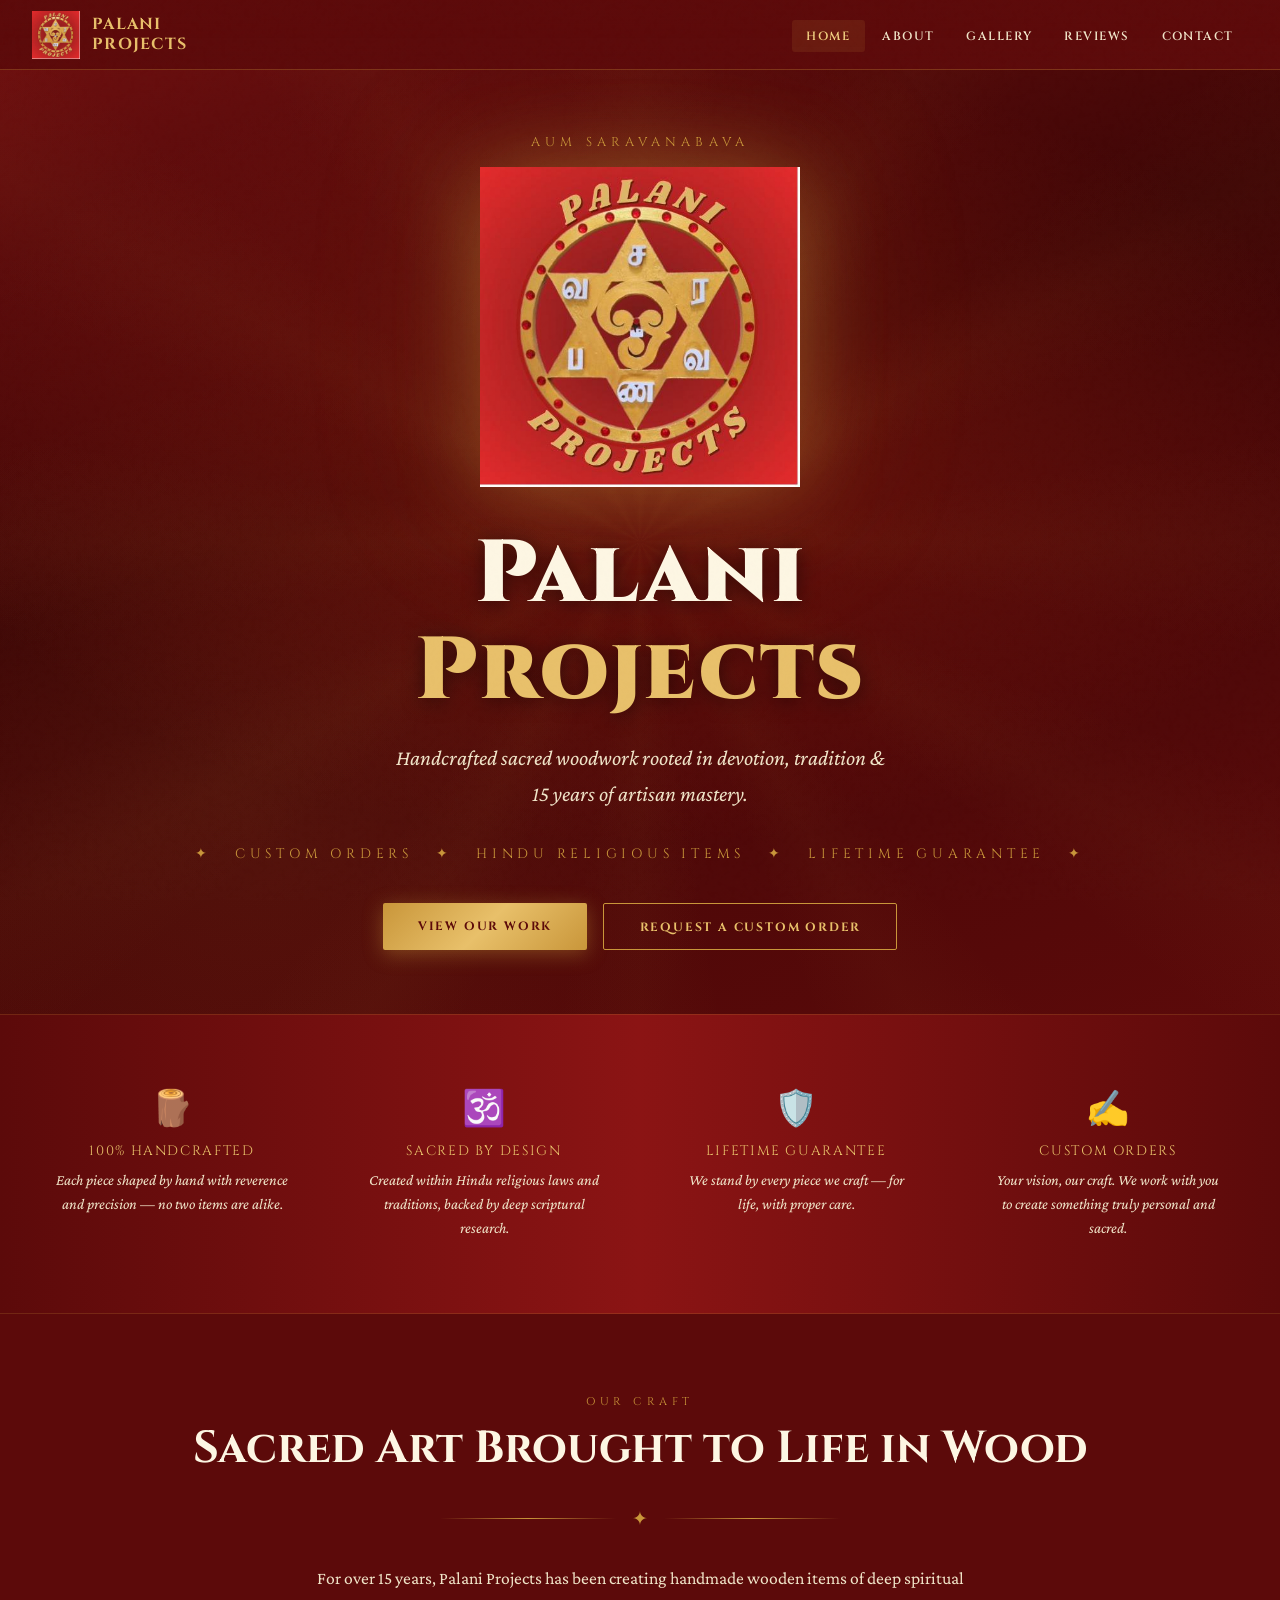
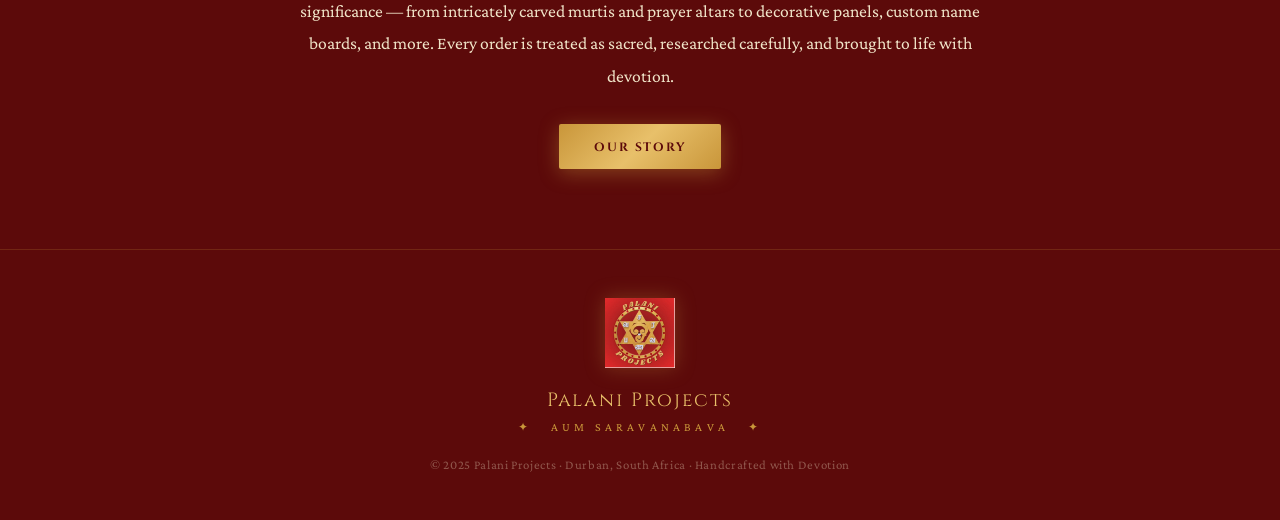
==== index.html @ d9e88849 "Add files via upload" ====
<!DOCTYPE html>
<html lang="en">
<head>
  <meta charset="UTF-8">
  <meta name="viewport" content="width=device-width, initial-scale=1.0">
  <title>Palani Projects – Handcrafted Sacred Woodwork</title>
  <link rel="icon" type="image/png" href="logo.png">
  <link rel="preconnect" href="https://fonts.googleapis.com">
  <link href="https://fonts.googleapis.com/css2?family=Cinzel:wght@400;600;700;900&family=Crimson+Pro:ital,wght@0,300;0,400;0,600;1,300;1,400&display=swap" rel="stylesheet">
  <link rel="stylesheet" href="style.css">
  <style>
    /* ── HERO ── */
    .hero {
      min-height: calc(100vh - 70px);
      display: flex;
      flex-direction: column;
      align-items: center;
      justify-content: center;
      position: relative;
      padding: 4rem 2rem;
      background:
        radial-gradient(ellipse 80% 60% at 50% 40%, rgba(180,40,20,0.35) 0%, transparent 70%),
        radial-gradient(ellipse 60% 80% at 20% 80%, rgba(201,150,58,0.08) 0%, transparent 60%),
        linear-gradient(160deg, #6B0E0E 0%, #3D0505 40%, #5C0A0A 100%);
      overflow: hidden;
    }

    .hero::before {
      content: '';
      position: absolute;
      inset: 0;
      background-image: repeating-conic-gradient(from 0deg at 50% 50%,
        rgba(201,150,58,0.03) 0deg, transparent 10deg,
        transparent 20deg, rgba(201,150,58,0.03) 30deg);
      animation: rotateMandala 120s linear infinite;
    }

    .hero-logo {
      position: relative;
      z-index: 2;
      width: min(320px, 72vw);
      height: min(320px, 72vw);
      animation: logoFloat 6s ease-in-out infinite;
      filter: drop-shadow(0 0 40px rgba(201,150,58,0.4)) drop-shadow(0 0 80px rgba(201,150,58,0.15));
      margin-bottom: 2.5rem;
    }

    .hero-tagline {
      font-family: 'Cinzel', serif;
      font-size: clamp(0.6rem, 1.5vw, 0.8rem);
      letter-spacing: 0.4em;
      color: var(--gold);
      text-transform: uppercase;
      margin-bottom: 1rem;
      position: relative;
      z-index: 2;
      animation: fadeUp 1s ease 0.2s both;
    }

    .hero-title {
      font-family: 'Cinzel', serif;
      font-size: clamp(2.8rem, 7vw, 5.5rem);
      font-weight: 900;
      color: var(--ivory);
      text-align: center;
      line-height: 1.1;
      letter-spacing: 0.02em;
      position: relative;
      z-index: 2;
      animation: fadeUp 1s ease 0.4s both;
      text-shadow: 0 2px 20px rgba(0,0,0,0.5);
    }

    .hero-title span {
      color: var(--gold-light);
      display: block;
    }

    .hero-subtitle {
      font-family: 'Crimson Pro', serif;
      font-size: clamp(1.05rem, 2.5vw, 1.35rem);
      font-style: italic;
      color: var(--ivory-dim);
      text-align: center;
      margin-top: 1.2rem;
      max-width: 520px;
      line-height: 1.7;
      position: relative;
      z-index: 2;
      animation: fadeUp 1s ease 0.6s both;
    }

    .hero-mantra {
      margin-top: 2rem;
      font-family: 'Cinzel', serif;
      font-size: clamp(0.65rem, 1.8vw, 0.85rem);
      letter-spacing: 0.35em;
      color: var(--gold);
      text-transform: uppercase;
      position: relative;
      z-index: 2;
      animation: fadeUp 1s ease 0.8s both;
    }

    .hero-cta {
      margin-top: 2.5rem;
      display: flex;
      gap: 1rem;
      flex-wrap: wrap;
      justify-content: center;
      position: relative;
      z-index: 2;
      animation: fadeUp 1s ease 1s both;
    }

    /* ── FEATURES STRIP ── */
    .features-strip {
      background: linear-gradient(90deg, var(--crimson-deep), var(--crimson), var(--crimson-deep));
      border-top: 1px solid rgba(201,150,58,0.2);
      border-bottom: 1px solid rgba(201,150,58,0.2);
      padding: 3rem 2rem;
      display: grid;
      grid-template-columns: repeat(auto-fit, minmax(200px, 1fr));
      gap: 2rem;
      text-align: center;
    }

    .feature-item { padding: 1.5rem; }

    .feature-icon {
      font-size: 2.2rem;
      margin-bottom: 0.8rem;
      display: block;
    }

    .feature-title {
      font-family: 'Cinzel', serif;
      font-size: 0.85rem;
      letter-spacing: 0.12em;
      color: var(--gold-light);
      text-transform: uppercase;
      margin-bottom: 0.5rem;
    }

    .feature-desc {
      font-size: 0.95rem;
      color: var(--ivory-dim);
      line-height: 1.6;
      font-style: italic;
    }

    /* ── HOME INTRO ── */
    .home-intro {
      padding: 5rem 2rem;
      max-width: 1100px;
      margin: 0 auto;
      text-align: center;
    }

    @media (max-width: 480px) {
      .hero-cta { flex-direction: column; align-items: center; }
    }
  </style>
</head>
<body>

<!-- ==================== NAV ==================== -->
<nav>
  <a class="nav-logo" href="index.html">
    <img src="logo.png" alt="Palani Projects Logo">
    <div class="nav-logo-text">PALANI<br>PROJECTS</div>
  </a>
  <ul class="nav-links" id="navLinks">
    <li><a href="index.html"   class="active">Home</a></li>
    <li><a href="about.html"            >About</a></li>
    <li><a href="gallery.html"          >Gallery</a></li>
    <li><a href="reviews.html"          >Reviews</a></li>
    <li><a href="contact.html"          >Contact</a></li>
  </ul>
  <button class="nav-hamburger" onclick="toggleMenu()" aria-label="Menu">
    <span></span><span></span><span></span>
  </button>
</nav>

<!-- ==================== HOME ==================== -->
<div class="page-wrap">

  <!-- HERO -->
  <section class="hero">
    <div class="hero-tagline">Aum Saravanabava</div>
    <img src="logo.png" alt="Palani Projects" class="hero-logo">
    <h1 class="hero-title">Palani<span>Projects</span></h1>
    <p class="hero-subtitle">Handcrafted sacred woodwork rooted in devotion, tradition &amp; 15&nbsp;years of artisan mastery.</p>
    <div class="hero-mantra">✦ &nbsp; Custom Orders &nbsp; ✦ &nbsp; Hindu Religious Items &nbsp; ✦ &nbsp; Lifetime Guarantee &nbsp; ✦</div>
    <div class="hero-cta">
      <a class="btn btn-gold"    href="gallery.html">View Our Work</a>
      <a class="btn btn-outline" href="contact.html">Request a Custom Order</a>
    </div>
  </section>

  <!-- FEATURES -->
  <section class="features-strip">
    <div class="feature-item">
      <span class="feature-icon">🪵</span>
      <div class="feature-title">100% Handcrafted</div>
      <div class="feature-desc">Each piece shaped by hand with reverence and precision — no two items are alike.</div>
    </div>
    <div class="feature-item">
      <span class="feature-icon">🕉️</span>
      <div class="feature-title">Sacred by Design</div>
      <div class="feature-desc">Created within Hindu religious laws and traditions, backed by deep scriptural research.</div>
    </div>
    <div class="feature-item">
      <span class="feature-icon">🛡️</span>
      <div class="feature-title">Lifetime Guarantee</div>
      <div class="feature-desc">We stand by every piece we craft — for life, with proper care.</div>
    </div>
    <div class="feature-item">
      <span class="feature-icon">✍️</span>
      <div class="feature-title">Custom Orders</div>
      <div class="feature-desc">Your vision, our craft. We work with you to create something truly personal and sacred.</div>
    </div>
  </section>

  <!-- INTRO BLURB -->
  <section class="home-intro">
    <div class="section-label">Our Craft</div>
    <h2 class="section-title">Sacred Art Brought to Life in Wood</h2>
    <div class="ornament">
      <div class="ornament-line"></div>
      <div class="ornament-symbol">✦</div>
      <div class="ornament-line"></div>
    </div>
    <p class="section-body">
      For over 15 years, Palani Projects has been creating handmade wooden items of deep spiritual significance — from intricately carved murtis and prayer altars to decorative panels, custom name boards, and more. Every order is treated as sacred, researched carefully, and brought to life with devotion.
    </p>
    <a class="btn btn-gold" href="about.html">Our Story</a>
  </section>

</div><!-- /page-wrap -->

<!-- ==================== FOOTER ==================== -->
<footer>
  <img src="logo.png" alt="Palani Projects" class="footer-logo">
  <div class="footer-name">Palani Projects</div>
  <div class="footer-mantra">✦ &nbsp; Aum Saravanabava &nbsp; ✦</div>
  <div class="footer-copy">© 2025 Palani Projects · Durban, South Africa · Handcrafted with Devotion</div>
</footer>

<script>
  function toggleMenu() {
    document.getElementById('navLinks').classList.toggle('open');
  }
</script>
</body>
</html>
---- style.css ----
/* ===================== VARIABLES ===================== */
:root {
  --crimson:       #8B1414;
  --crimson-deep:  #5C0A0A;
  --crimson-light: #B52020;
  --gold:          #C9963A;
  --gold-light:    #E8C06A;
  --gold-bright:   #F2D080;
  --gold-dark:     #8A6020;
  --ivory:         #FDF6E3;
  --ivory-dim:     #F0E4C8;
  --white:         #FFFFFF;
  --text-dark:     #2A1010;
}

/* ===================== RESET & BASE ===================== */
* { margin: 0; padding: 0; box-sizing: border-box; }
html { scroll-behavior: smooth; }

body {
  font-family: 'Crimson Pro', Georgia, serif;
  background: var(--crimson-deep);
  color: var(--ivory);
  overflow-x: hidden;
}

body::before {
  content: '';
  position: fixed;
  inset: 0;
  background-image: url("data:image/svg+xml,%3Csvg viewBox='0 0 200 200' xmlns='http://www.w3.org/2000/svg'%3E%3Cfilter id='n'%3E%3CfeTurbulence type='fractalNoise' baseFrequency='0.75' numOctaves='4' stitchTiles='stitch'/%3E%3C/filter%3E%3Crect width='100%25' height='100%25' filter='url(%23n)' opacity='0.04'/%3E%3C/svg%3E");
  pointer-events: none;
  z-index: 9999;
  opacity: 0.4;
}

/* ===================== NAV ===================== */
nav {
  position: fixed;
  top: 0; left: 0; right: 0;
  z-index: 1000;
  background: linear-gradient(180deg, rgba(92,10,10,0.97) 0%, rgba(92,10,10,0.85) 100%);
  backdrop-filter: blur(12px);
  border-bottom: 1px solid rgba(201,150,58,0.3);
  padding: 0 2rem;
  display: flex;
  align-items: center;
  justify-content: space-between;
  height: 70px;
}

.nav-logo {
  display: flex;
  align-items: center;
  gap: 12px;
  text-decoration: none;
}

.nav-logo img {
  height: 48px;
  width: 48px;
  object-fit: contain;
}

.nav-logo-text {
  font-family: 'Cinzel', serif;
  font-size: 1rem;
  font-weight: 700;
  color: var(--gold-light);
  letter-spacing: 0.08em;
  line-height: 1.2;
}

.nav-links {
  display: flex;
  gap: 0.2rem;
  list-style: none;
}

.nav-links li a {
  font-family: 'Cinzel', serif;
  font-size: 0.75rem;
  font-weight: 600;
  letter-spacing: 0.12em;
  text-transform: uppercase;
  color: var(--ivory-dim);
  text-decoration: none;
  padding: 0.5rem 0.9rem;
  border-radius: 3px;
  transition: color 0.2s, background 0.2s;
}

.nav-links li a:hover,
.nav-links li a.active {
  color: var(--gold-bright);
  background: rgba(201,150,58,0.12);
}

.nav-hamburger {
  display: none;
  flex-direction: column;
  gap: 5px;
  cursor: pointer;
  padding: 8px;
  background: none;
  border: none;
}

.nav-hamburger span {
  display: block;
  width: 24px;
  height: 2px;
  background: var(--gold-light);
  transition: all 0.3s;
}

/* ===================== SHARED LAYOUT ===================== */
.page-wrap {
  padding-top: 70px;
  min-height: 100vh;
}

.section-label {
  font-family: 'Cinzel', serif;
  font-size: 0.7rem;
  letter-spacing: 0.4em;
  color: var(--gold);
  text-transform: uppercase;
  margin-bottom: 0.8rem;
}

.section-title {
  font-family: 'Cinzel', serif;
  font-size: clamp(1.8rem, 4vw, 2.8rem);
  font-weight: 700;
  color: var(--ivory);
  margin-bottom: 1.5rem;
  line-height: 1.2;
}

.section-body {
  font-size: 1.1rem;
  line-height: 1.85;
  color: var(--ivory-dim);
  max-width: 680px;
  margin: 0 auto 2rem;
}

.ornament {
  display: flex;
  align-items: center;
  gap: 1rem;
  margin: 2rem auto;
  max-width: 400px;
  justify-content: center;
}

.ornament-line {
  flex: 1;
  height: 1px;
  background: linear-gradient(90deg, transparent, var(--gold), transparent);
}

.ornament-symbol {
  color: var(--gold);
  font-size: 1.2rem;
}

/* ===================== BUTTONS ===================== */
.btn {
  font-family: 'Cinzel', serif;
  font-size: 0.75rem;
  font-weight: 700;
  letter-spacing: 0.15em;
  text-transform: uppercase;
  padding: 0.9rem 2.2rem;
  border-radius: 2px;
  cursor: pointer;
  text-decoration: none;
  transition: all 0.3s;
  display: inline-block;
}

.btn-gold {
  background: linear-gradient(135deg, var(--gold) 0%, var(--gold-light) 50%, var(--gold) 100%);
  color: var(--crimson-deep);
  border: none;
  box-shadow: 0 4px 20px rgba(201,150,58,0.4);
}

.btn-gold:hover {
  transform: translateY(-2px);
  box-shadow: 0 8px 30px rgba(201,150,58,0.5);
  filter: brightness(1.1);
}

.btn-outline {
  background: transparent;
  color: var(--gold-light);
  border: 1px solid var(--gold);
}

.btn-outline:hover {
  background: rgba(201,150,58,0.1);
  transform: translateY(-2px);
}

/* ===================== FORMS ===================== */
.form-group {
  margin-bottom: 1.2rem;
}

.form-group label {
  display: block;
  font-family: 'Cinzel', serif;
  font-size: 0.7rem;
  letter-spacing: 0.15em;
  color: var(--gold);
  text-transform: uppercase;
  margin-bottom: 0.5rem;
}

.form-group input,
.form-group select,
.form-group textarea {
  width: 100%;
  background: rgba(255,255,255,0.05);
  border: 1px solid rgba(201,150,58,0.3);
  color: var(--ivory);
  padding: 0.7rem 1rem;
  font-family: 'Crimson Pro', serif;
  font-size: 1rem;
  border-radius: 3px;
  outline: none;
  transition: border-color 0.2s;
}

.form-group input:focus,
.form-group select:focus,
.form-group textarea:focus {
  border-color: var(--gold);
}

.form-group select option {
  background: #3D0505;
}

.submit-btn {
  width: 100%;
  padding: 1rem;
  background: linear-gradient(135deg, var(--gold) 0%, var(--gold-light) 100%);
  color: var(--crimson-deep);
  border: none;
  font-family: 'Cinzel', serif;
  font-size: 0.8rem;
  font-weight: 700;
  letter-spacing: 0.15em;
  text-transform: uppercase;
  cursor: pointer;
  border-radius: 3px;
  transition: all 0.3s;
  margin-top: 0.5rem;
}

.submit-btn:hover {
  filter: brightness(1.1);
  transform: translateY(-2px);
  box-shadow: 0 6px 20px rgba(201,150,58,0.3);
}

/* ===================== PAGE HEADERS ===================== */
.page-header {
  padding: 5rem 2rem 2rem;
  text-align: center;
  background: radial-gradient(ellipse 70% 50% at 50% 0%, rgba(201,150,58,0.1) 0%, transparent 70%);
}

/* ===================== FOOTER ===================== */
footer {
  background: var(--crimson-deep);
  border-top: 1px solid rgba(201,150,58,0.2);
  padding: 3rem 2rem;
  text-align: center;
}

.footer-logo {
  width: 70px;
  height: 70px;
  object-fit: contain;
  margin-bottom: 1rem;
  filter: drop-shadow(0 0 10px rgba(201,150,58,0.3));
}

.footer-name {
  font-family: 'Cinzel', serif;
  font-size: 1.2rem;
  color: var(--gold-light);
  letter-spacing: 0.1em;
  margin-bottom: 0.4rem;
}

.footer-mantra {
  font-size: 0.75rem;
  letter-spacing: 0.35em;
  color: var(--gold);
  text-transform: uppercase;
  margin-bottom: 1.5rem;
}

.footer-copy {
  font-size: 0.8rem;
  color: rgba(240,228,200,0.35);
  letter-spacing: 0.05em;
}

/* ===================== ANIMATIONS ===================== */
@keyframes fadeUp {
  from { opacity: 0; transform: translateY(20px); }
  to   { opacity: 1; transform: translateY(0); }
}

@keyframes logoFloat {
  0%, 100% { transform: translateY(0px); }
  50%       { transform: translateY(-12px); }
}

@keyframes rotateMandala {
  from { transform: rotate(0deg); }
  to   { transform: rotate(360deg); }
}

.fade-in { animation: fadeUp 0.7s ease both; }

/* ===================== TOAST ===================== */
.toast {
  position: fixed;
  bottom: 2rem;
  right: 2rem;
  background: linear-gradient(135deg, var(--gold-dark), var(--gold));
  color: var(--crimson-deep);
  font-family: 'Cinzel', serif;
  font-size: 0.8rem;
  font-weight: 700;
  letter-spacing: 0.1em;
  padding: 1rem 1.8rem;
  border-radius: 4px;
  z-index: 5000;
  transform: translateY(100px);
  opacity: 0;
  transition: all 0.4s cubic-bezier(0.34,1.56,0.64,1);
  box-shadow: 0 8px 24px rgba(0,0,0,0.4);
}

.toast.show {
  transform: translateY(0);
  opacity: 1;
}

/* ===================== RESPONSIVE ===================== */
@media (max-width: 768px) {
  .nav-links {
    display: none;
    position: fixed;
    top: 70px; left: 0; right: 0;
    background: rgba(60,5,5,0.98);
    flex-direction: column;
    padding: 1.5rem;
    border-bottom: 1px solid rgba(201,150,58,0.2);
    gap: 0.3rem;
  }
  .nav-links.open { display: flex; }
  .nav-hamburger  { display: flex; }
}
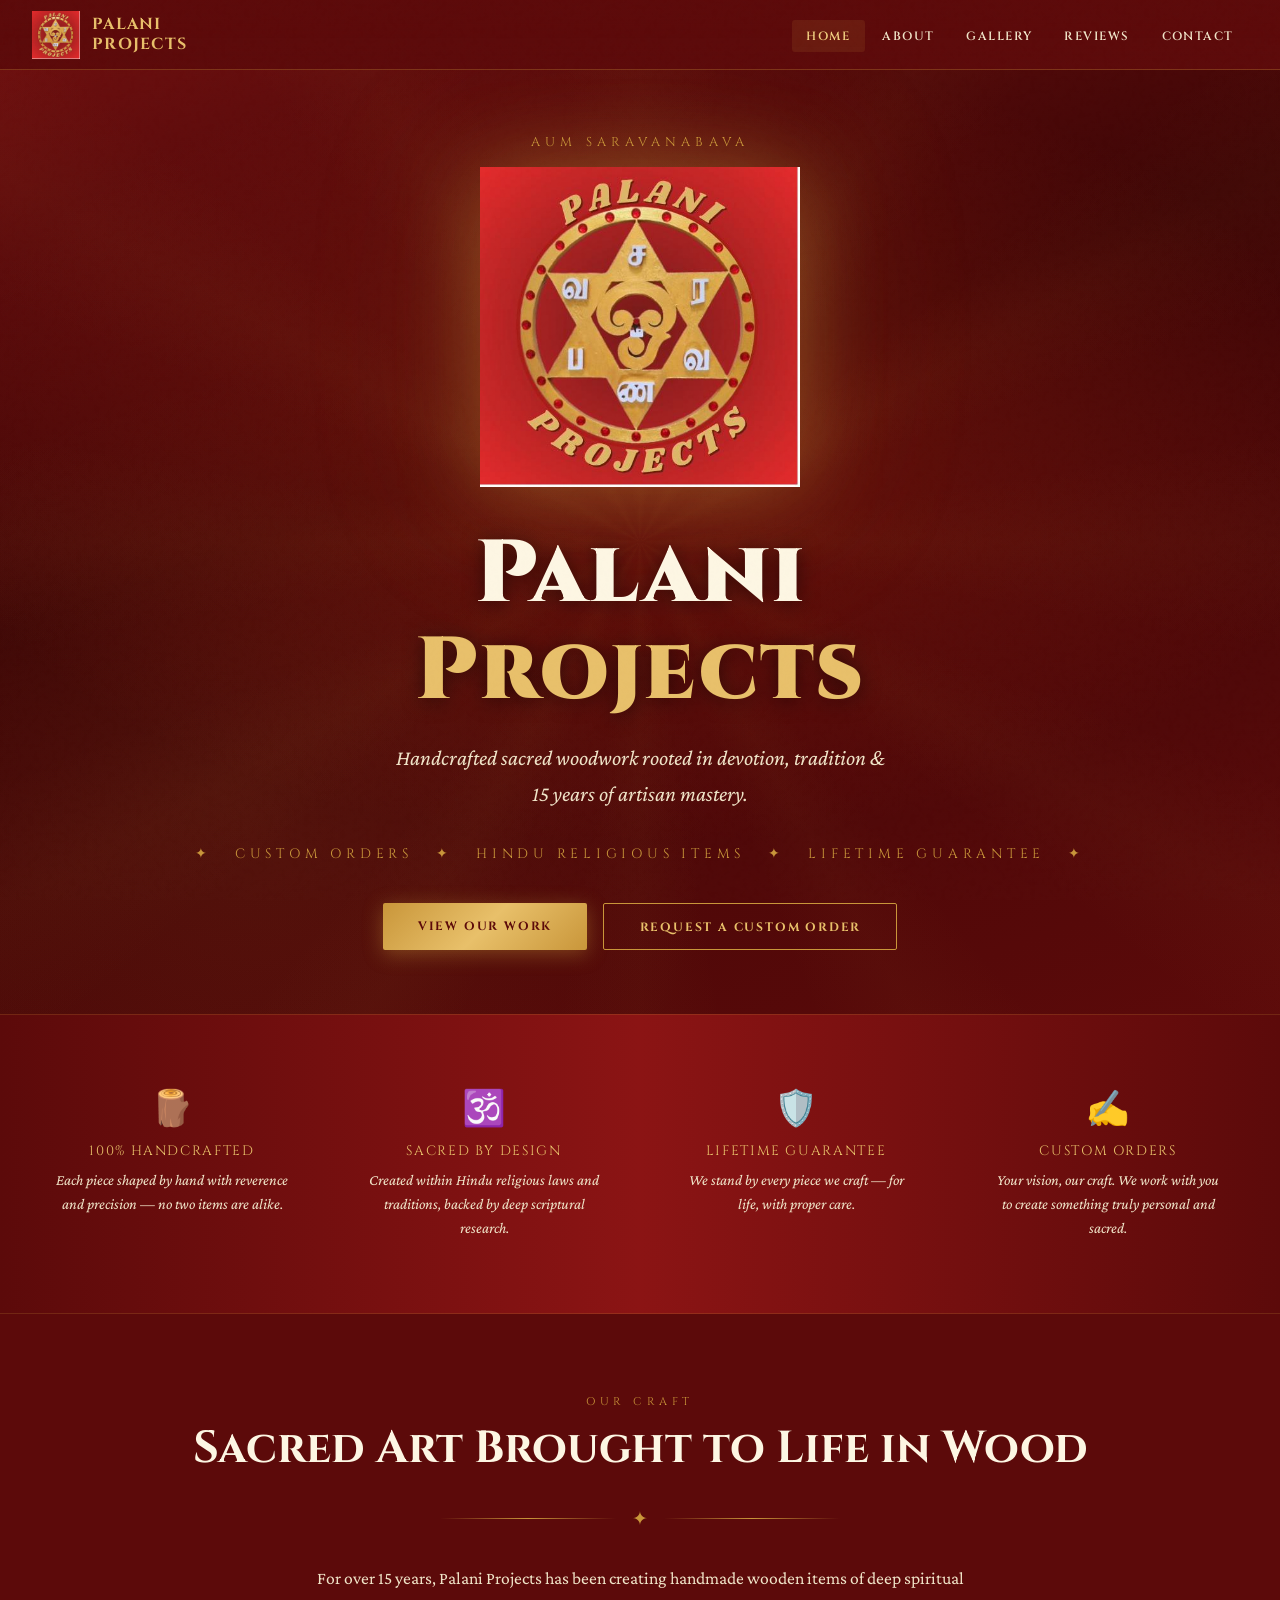
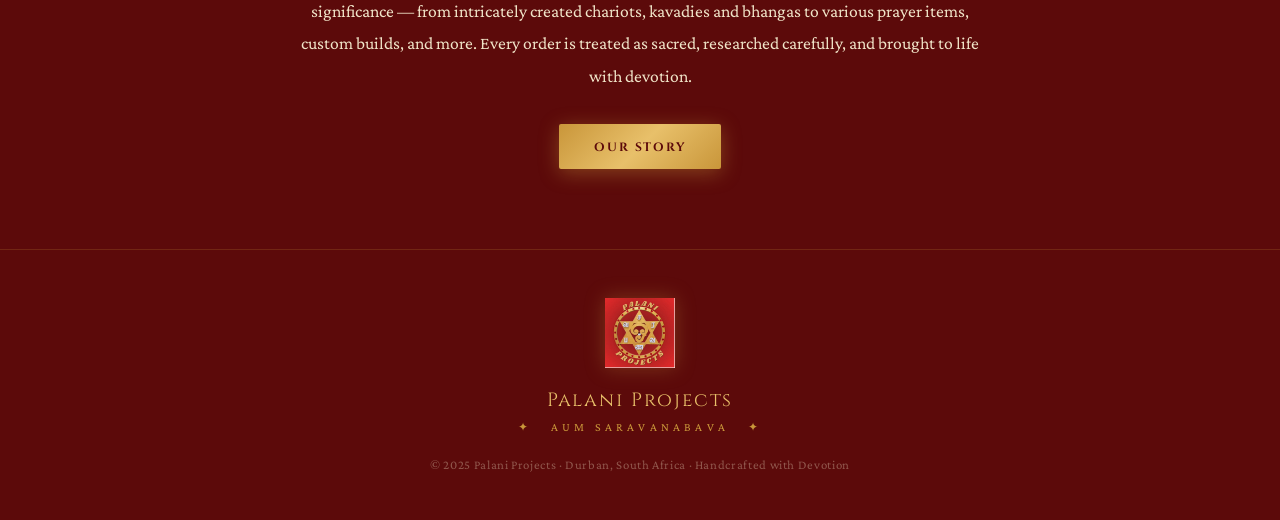
==== commit 32900949: "Update description of handmade wooden items" ====
--- a/index.html
+++ b/index.html
@@ -232,7 +232,7 @@
       <div class="ornament-line"></div>
     </div>
     <p class="section-body">
-      For over 15 years, Palani Projects has been creating handmade wooden items of deep spiritual significance — from intricately carved murtis and prayer altars to decorative panels, custom name boards, and more. Every order is treated as sacred, researched carefully, and brought to life with devotion.
+      For over 15 years, Palani Projects has been creating handmade wooden items of deep spiritual significance — from intricately created chariots, kavadies and bhangas to various prayer items, custom builds, and more. Every order is treated as sacred, researched carefully, and brought to life with devotion.
     </p>
     <a class="btn btn-gold" href="about.html">Our Story</a>
   </section>
